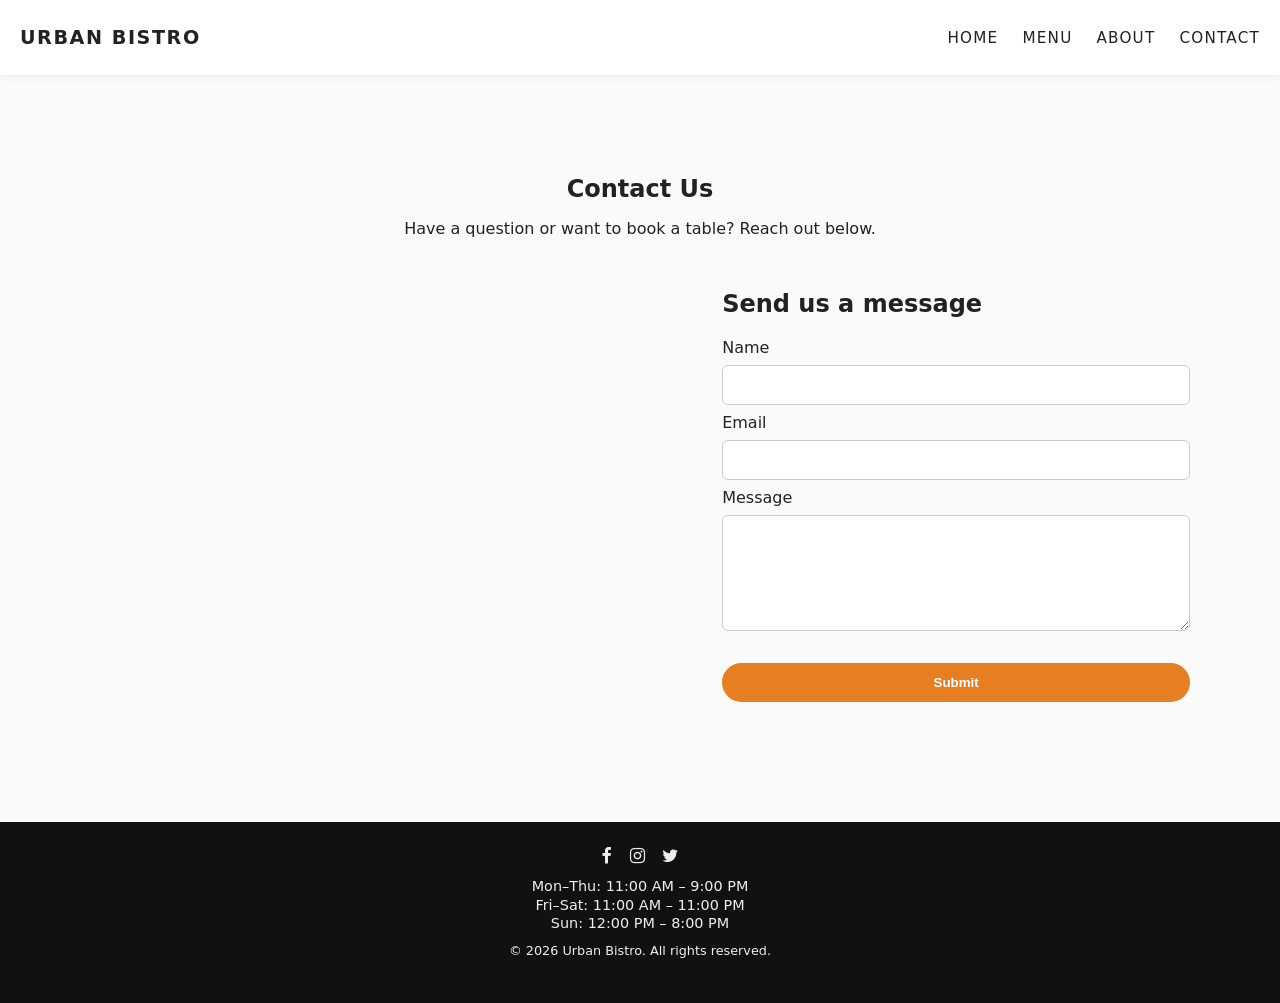
==== contact.html @ 8b9584d7 "Add files via upload" ====
<!DOCTYPE html>
<html lang="en">
<head>
  <meta charset="UTF-8" />
  <meta name="viewport" content="width=device-width, initial-scale=1.0" />
  <title>Urban Bistro | Home</title>
  <link rel="stylesheet" href="styles.css" />
  <link rel="stylesheet"
        href="https://cdnjs.cloudflare.com/ajax/libs/font-awesome/4.7.0/css/font-awesome.min.css" />
</head>
<body>
  <header class="header">
    <nav class="navbar">
      <a href="index.html" class="logo">Urban Bistro</a>
      <ul class="nav-menu">
        <li><a href="index.html" class="nav-link">Home</a></li>
        <li><a href="menu.html" class="nav-link">Menu</a></li>
        <li><a href="about.html" class="nav-link">About</a></li>
        <li><a href="contact.html" class="nav-link">Contact</a></li>
      </ul>
      <div class="hamburger">
        <span class="bar"></span>
        <span class="bar"></span>
        <span class="bar"></span>
      </div>
    </nav>
  </header>

<main class="page">
  <section class="page-header">
    <h1>Contact Us</h1>
    <p>Have a question or want to book a table? Reach out below.</p>
  </section>

  <section class="contact-layout container">
    <!-- Google Map -->
    <div class="map-container">
      <!-- Replace the src with the embed link for your chosen address -->
      <iframe
        src="https://www.google.com/maps/embed?pb=!1m18!1m12!1m3!1d3021.992915...etc"
        width="100%"
        height="350"
        style="border:0;"
        allowfullscreen=""
        loading="lazy"
        referrerpolicy="no-referrer-when-downgrade">
      </iframe>
    </div>

    <!-- Contact form -->
    <div class="contact-form">
      <h2>Send us a message</h2>
      <form>
        <label for="name">Name</label>
        <input id="name" type="text" name="name" required />

        <label for="email">Email</label>
        <input id="email" type="email" name="email" required />

        <label for="message">Message</label>
        <textarea id="message" name="message" rows="5" required></textarea>

        <button type="submit" class="btn">Submit</button>
      </form>
    </div>
  </section>
</main>


  <footer class="footer">
    <div class="footer-social">
      <a href="#" aria-label="Facebook"><i class="fa fa-facebook"></i></a>
      <a href="#" aria-label="Instagram"><i class="fa fa-instagram"></i></a>
      <a href="#" aria-label="Twitter"><i class="fa fa-twitter"></i></a>
    </div>
    <div class="footer-hours">
      <p>Mon–Thu: 11:00 AM – 9:00 PM</p>
      <p>Fri–Sat: 11:00 AM – 11:00 PM</p>
      <p>Sun: 12:00 PM – 8:00 PM</p>
    </div>
    <p class="footer-copy">&copy; 2026 Urban Bistro. All rights reserved.</p>
  </footer>

  <script src="script.js"></script>
</body>
</html>
---- styles.css ----
*,
*::before,
*::after {
  box-sizing: border-box;
}

body {
  margin: 0;
  font-family: system-ui, -apple-system, BlinkMacSystemFont, "Segoe UI", sans-serif;
  color: #222;
  background-color: #fafafa;
}

img {
  max-width: 100%;
  display: block;
}

a {
  text-decoration: none;
  color: inherit;
}

.container {
  width: 90%;
  max-width: 1100px;
  margin: 0 auto;
}

/* Header / Nav */

.header {
  position: sticky;
  top: 0;
  z-index: 100;
  background-color: #ffffff;
  box-shadow: 0 2px 8px rgba(0,0,0,0.06);
}

.navbar {
  display: flex;
  align-items: center;
  justify-content: space-between;
  padding: 0.75rem 1.25rem;
}

.logo {
  font-weight: 700;
  font-size: 1.2rem;
  letter-spacing: 0.08em;
  text-transform: uppercase;
}

.nav-menu {
  list-style: none;
  display: flex;
  gap: 1.5rem;
}

.nav-link {
  font-size: 0.95rem;
  text-transform: uppercase;
  letter-spacing: 0.08em;
}

.nav-link:hover {
  color: #e67e22;
}

/* Hamburger */

.hamburger {
  display: none;
  flex-direction: column;
  gap: 4px;
  cursor: pointer;
}

.bar {
  width: 22px;
  height: 2px;
  background-color: #222;
  transition: transform 0.3s ease, opacity 0.3s ease;
}

/* Hero */

.hero {
  position: relative;
  height: 60vh;
  min-height: 360px;
  background-image: url("images/hero.jpg");
  background-size: cover;
  background-position: center;
  display: flex;
  align-items: center;
  justify-content: center;
  color: #ffffff;
  text-align: center;
}

.hero-overlay {
  position: absolute;
  inset: 0;
  background: linear-gradient(
    120deg,
    rgba(0,0,0,0.7),
    rgba(0,0,0,0.3)
  );
}

.hero-content {
  position: relative;
  z-index: 1;
  padding: 1rem;
}

.hero h1 {
  font-size: 2.5rem;
  letter-spacing: 0.1em;
  text-transform: uppercase;
}

.hero p {
  margin-top: 0.5rem;
  font-size: 1.1rem;
}

.btn {
  display: inline-block;
  margin-top: 1.5rem;
  padding: 0.75rem 1.5rem;
  background-color: #e67e22;
  color: #fff;
  border-radius: 999px;
  font-weight: 600;
  border: none;
  cursor: pointer;
}

.btn:hover {
  background-color: #cf711f;
}

/* Sections */

.page {
  padding: 2.5rem 0 3rem;
}

.page-header {
  text-align: center;
  padding: 2.5rem 1rem 1rem;
}

.page-header h1 {
  margin-bottom: 0.5rem;
}

.about-preview,
.gallery {
  padding: 2.5rem 0;
}

.about-preview p {
  max-width: 650px;
  margin: 0.75rem auto 0;
}

/* Menu */

.menu-section {
  padding: 1.5rem 1rem;
}

.menu-section h2 {
  text-align: center;
  margin-bottom: 1rem;
}

.menu-cards {
  display: grid;
  grid-template-columns: repeat(auto-fit, minmax(220px, 1fr));
  gap: 1rem;
  width: 90%;
  max-width: 900px;
  margin: 0 auto 1.5rem;
}

.menu-card {
  background-color: #fff;
  padding: 1rem 1.25rem;
  border-radius: 8px;
  box-shadow: 0 2px 6px rgba(0,0,0,0.05);
}

.menu-desc {
  font-size: 0.9rem;
  color: #555;
}

.menu-price {
  margin-top: 0.5rem;
  font-weight: 700;
  color: #e67e22;
}

.menu-table {
  width: 90%;
  max-width: 700px;
  margin: 0 auto;
  border-collapse: collapse;
  background: #fff;
  box-shadow: 0 2px 6px rgba(0,0,0,0.05);
}

.menu-table th,
.menu-table td {
  padding: 0.75rem 1rem;
  border-bottom: 1px solid #eee;
}

.menu-table th {
  background-color: #f6f6f6;
}

/* Gallery slider */

.slider {
  position: relative;
  margin-top: 1.5rem;
}

.slider-window {
  overflow: hidden;
  border-radius: 10px;
  box-shadow: 0 2px 8px rgba(0,0,0,0.1);
}

.slider-track {
  display: flex;
  transition: transform 0.4s ease;
}

.slider-track img {
  width: 100%;
  flex-shrink: 0;
  object-fit: cover;
  max-height: 350px;
}

.slider-btn {
  position: absolute;
  top: 50%;
  transform: translateY(-50%);
  border: none;
  background-color: rgba(0,0,0,0.4);
  color: #fff;
  padding: 0.5rem 0.75rem;
  cursor: pointer;
  border-radius: 50%;
}

.slider-btn.prev {
  left: 10px;
}

.slider-btn.next {
  right: 10px;
}

/* Contact */

.contact-layout {
  display: grid;
  grid-template-columns: 1.3fr 1fr;
  gap: 1.5rem;
  padding-bottom: 2.5rem;
}

.map-container iframe {
  border-radius: 10px;
}

.contact-form form {
  display: flex;
  flex-direction: column;
  gap: 0.5rem;
}

.contact-form input,
.contact-form textarea {
  padding: 0.6rem 0.75rem;
  border-radius: 6px;
  border: 1px solid #ccc;
  font: inherit;
}

/* Footer */

.footer {
  background-color: #111;
  color: #eee;
  text-align: center;
  padding: 1.5rem 1rem 2rem;
  margin-top: 2rem;
}

.footer-social {
  margin-bottom: 0.75rem;
}

.footer-social a {
  color: #eee;
  margin: 0 0.4rem;
  font-size: 1.1rem;
}

.footer-hours p {
  margin: 0.15rem 0;
  font-size: 0.9rem;
}

.footer-copy {
  margin-top: 0.75rem;
  font-size: 0.8rem;
}

/* RESPONSIVE DESIGN */

@media (max-width: 768px) {
  .nav-menu {
    position: fixed;
    top: 60px;
    right: -100%;
    flex-direction: column;
    background-color: #fff;
    width: 70%;
    max-width: 260px;
    padding: 1.25rem 1.5rem;
    gap: 1rem;
    box-shadow: 0 10px 27px rgba(0,0,0,0.15);
    transition: right 0.3s ease;
  }

  .nav-menu.active {
    right: 0;
  }

  .hamburger {
    display: flex;
  }

  .hamburger.active .bar:nth-child(1) {
    transform: translateY(6px) rotate(45deg);
  }
  .hamburger.active .bar:nth-child(2) {
    opacity: 0;
  }
  .hamburger.active .bar:nth-child(3) {
    transform: translateY(-6px) rotate(-45deg);
  }

  .hero h1 {
    font-size: 2rem;
  }

  .contact-layout {
    grid-template-columns: 1fr;
  }
}

@media (max-width: 500px) {
  .hero {
    height: 55vh;
  }

  .page-header {
    padding-top: 1.5rem;
  }
}
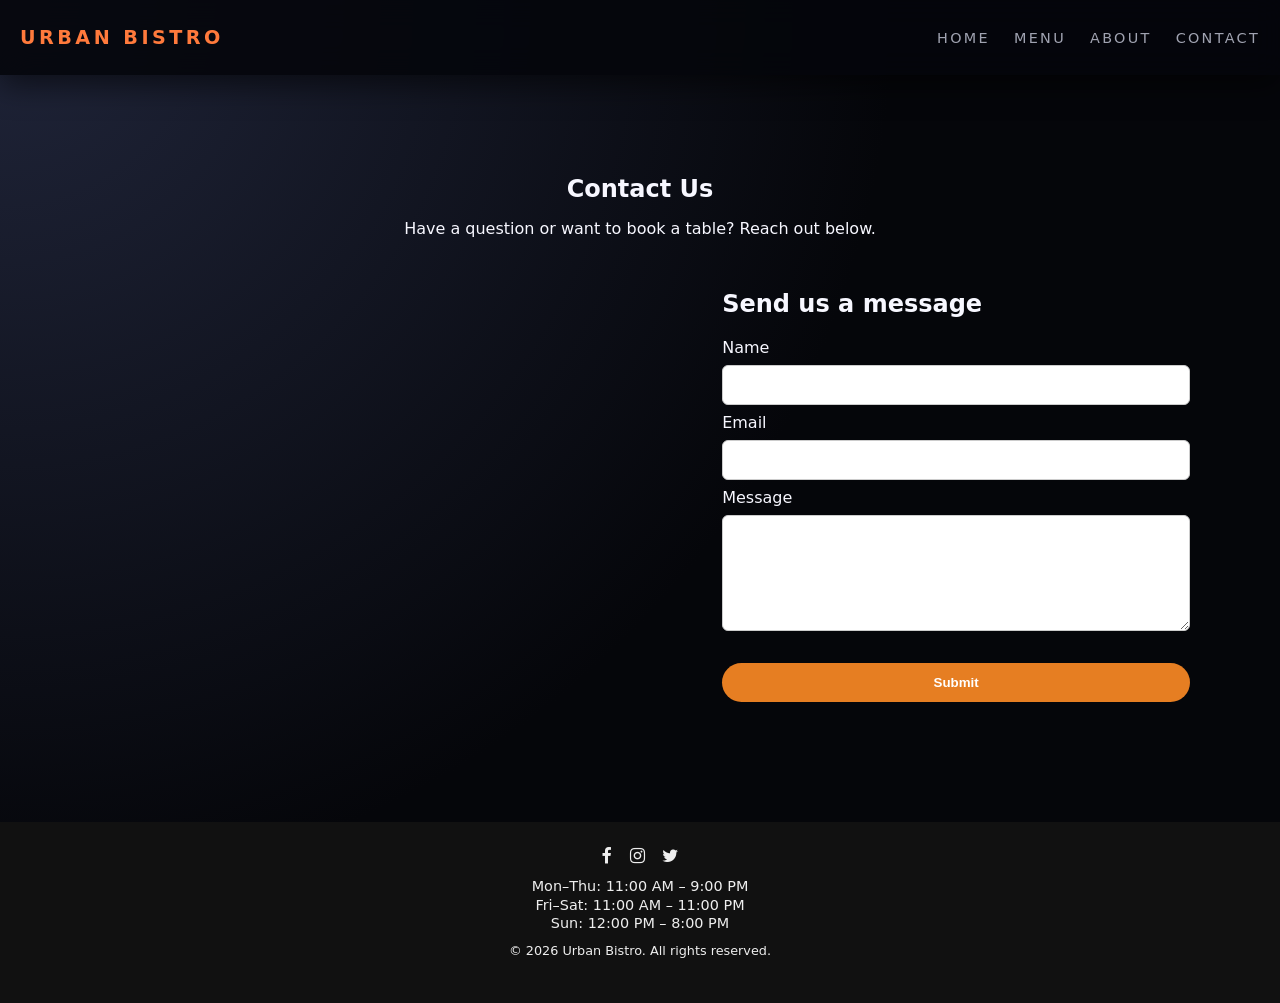
==== commit c7871873: "Add files via upload" ====
--- a/contact.html
+++ b/contact.html
@@ -37,7 +37,7 @@
     <div class="map-container">
       <!-- Replace the src with the embed link for your chosen address -->
       <iframe
-        src="https://www.google.com/maps/embed?pb=!1m18!1m12!1m3!1d3021.992915...etc"
+        src="https://share.google/3h9FT3nI1ta76rIEC"
         width="100%"
         height="350"
         style="border:0;"
--- a/styles.css
+++ b/styles.css
@@ -4,12 +4,22 @@
   box-sizing: border-box;
 }
 
+:root {
+  --bg: #0b0c10;          
+  --bg-elevated: #14161f; 
+  --accent: #ff7a3c;      
+  --accent-soft: #ffb88a; 
+  --text-main: #f7f7ff;
+  --text-muted: #a0a3b1;
+}
+
 body {
   margin: 0;
   font-family: system-ui, -apple-system, BlinkMacSystemFont, "Segoe UI", sans-serif;
-  color: #222;
-  background-color: #fafafa;
-}
+  color: var(--text-main);
+  background: radial-gradient(circle at top left, #20253a 0, #05060a 55%);
+}
+
 
 img {
   max-width: 100%;
@@ -33,8 +43,9 @@
   position: sticky;
   top: 0;
   z-index: 100;
-  background-color: #ffffff;
-  box-shadow: 0 2px 8px rgba(0,0,0,0.06);
+  background: rgba(5, 6, 12, 0.9);
+  backdrop-filter: blur(14px);
+  box-shadow: 0 10px 30px rgba(0,0,0,0.55);
 }
 
 .navbar {
@@ -45,11 +56,13 @@
 }
 
 .logo {
-  font-weight: 700;
+  font-weight: 800;
   font-size: 1.2rem;
-  letter-spacing: 0.08em;
+  letter-spacing: 0.18em;
   text-transform: uppercase;
-}
+  color: var(--accent);
+}
+
 
 .nav-menu {
   list-style: none;
@@ -58,13 +71,30 @@
 }
 
 .nav-link {
-  font-size: 0.95rem;
+  font-size: 0.9rem;
   text-transform: uppercase;
-  letter-spacing: 0.08em;
+  letter-spacing: 0.16em;
+  color: var(--text-muted);
+  position: relative;
+}
+
+.nav-link::after {
+  content: "";
+  position: absolute;
+  left: 0;
+  bottom: -0.3rem;
+  width: 0;
+  height: 2px;
+  background: linear-gradient(90deg, var(--accent), var(--accent-soft));
+  transition: width 0.25s ease;
 }
 
 .nav-link:hover {
-  color: #e67e22;
+  color: var(--text-main);
+}
+
+.nav-link:hover::after {
+  width: 100%;
 }
 
 /* Hamburger */
@@ -89,7 +119,7 @@
   position: relative;
   height: 60vh;
   min-height: 360px;
-  background-image: url("images/hero.jpg");
+  background-image: url(https://mrhero.com/wp-content/uploads/2024/04/Original-Italian-1536x754.png);
   background-size: cover;
   background-position: center;
   display: flex;
@@ -169,6 +199,36 @@
 
 /* Menu */
 
+.menu-item {
+  display: flex;
+  gap: 1rem;
+  align-items: flex-start;
+}
+
+.menu-img {
+  width: 110px;         
+  height: 80px;         
+  object-fit: cover;     
+  border-radius: 6px;
+  flex-shrink: 0;
+}
+
+.menu-text {
+  flex: 1;
+}
+
+
+@media (max-width: 600px) {
+  .menu-item {
+    flex-direction: column;
+  }
+
+  .menu-img {
+    width: 100%;
+    height: 180px;
+  }
+}
+
 .menu-section {
   padding: 1.5rem 1rem;
 }
@@ -188,21 +248,31 @@
 }
 
 .menu-card {
-  background-color: #fff;
-  padding: 1rem 1.25rem;
-  border-radius: 8px;
-  box-shadow: 0 2px 6px rgba(0,0,0,0.05);
+  background: linear-gradient(145deg, #151827, #0a0b13);
+  padding: 1.1rem 1.25rem;
+  border-radius: 14px;
+  box-shadow:
+    0 18px 45px rgba(0,0,0,0.9),
+    0 0 0 1px rgba(255,255,255,0.05);
+  border: 1px solid rgba(255, 122, 60, 0.12);
+}
+
+.menu-card h3 {
+  margin: 0 0 0.3rem;
+  color: #ffffff;           
+  font-weight: 700;
 }
 
 .menu-desc {
   font-size: 0.9rem;
-  color: #555;
-}
+  color: #c4c7d5;           
+}
+
 
 .menu-price {
   margin-top: 0.5rem;
   font-weight: 700;
-  color: #e67e22;
+  color: #ffd3a3;        
 }
 
 .menu-table {
@@ -210,18 +280,31 @@
   max-width: 700px;
   margin: 0 auto;
   border-collapse: collapse;
-  background: #fff;
-  box-shadow: 0 2px 6px rgba(0,0,0,0.05);
+  background: #10121b;
+  box-shadow:
+    0 18px 45px rgba(0,0,0,0.9),
+    0 0 0 1px rgba(255,255,255,0.04);
+  border-radius: 14px;
+  overflow: hidden;
 }
 
 .menu-table th,
 .menu-table td {
-  padding: 0.75rem 1rem;
-  border-bottom: 1px solid #eee;
+  padding: 0.85rem 1.1rem;
+  border-bottom: 1px solid rgba(255,255,255,0.06);
 }
 
 .menu-table th {
-  background-color: #f6f6f6;
+  background: linear-gradient(120deg, #151827, #181b2a);
+  color: #e5e7f5;
+}
+
+.menu-table td {
+  color: #d7d9e6;
+}
+
+.menu-table tr:last-child td {
+  border-bottom: none;
 }
 
 /* Gallery slider */
@@ -231,10 +314,16 @@
   margin-top: 1.5rem;
 }
 
+.gallery .container {
+  max-width: 900px;
+}
+
 .slider-window {
+  position: relative;
   overflow: hidden;
-  border-radius: 10px;
-  box-shadow: 0 2px 8px rgba(0,0,0,0.1);
+  border-radius: 16px;
+  box-shadow: 0 18px 45px rgba(0,0,0,0.9);
+  max-height: none;         
 }
 
 .slider-track {
@@ -244,9 +333,9 @@
 
 .slider-track img {
   width: 100%;
+  height: 280px;             
+  object-fit: cover;         
   flex-shrink: 0;
-  object-fit: cover;
-  max-height: 350px;
 }
 
 .slider-btn {
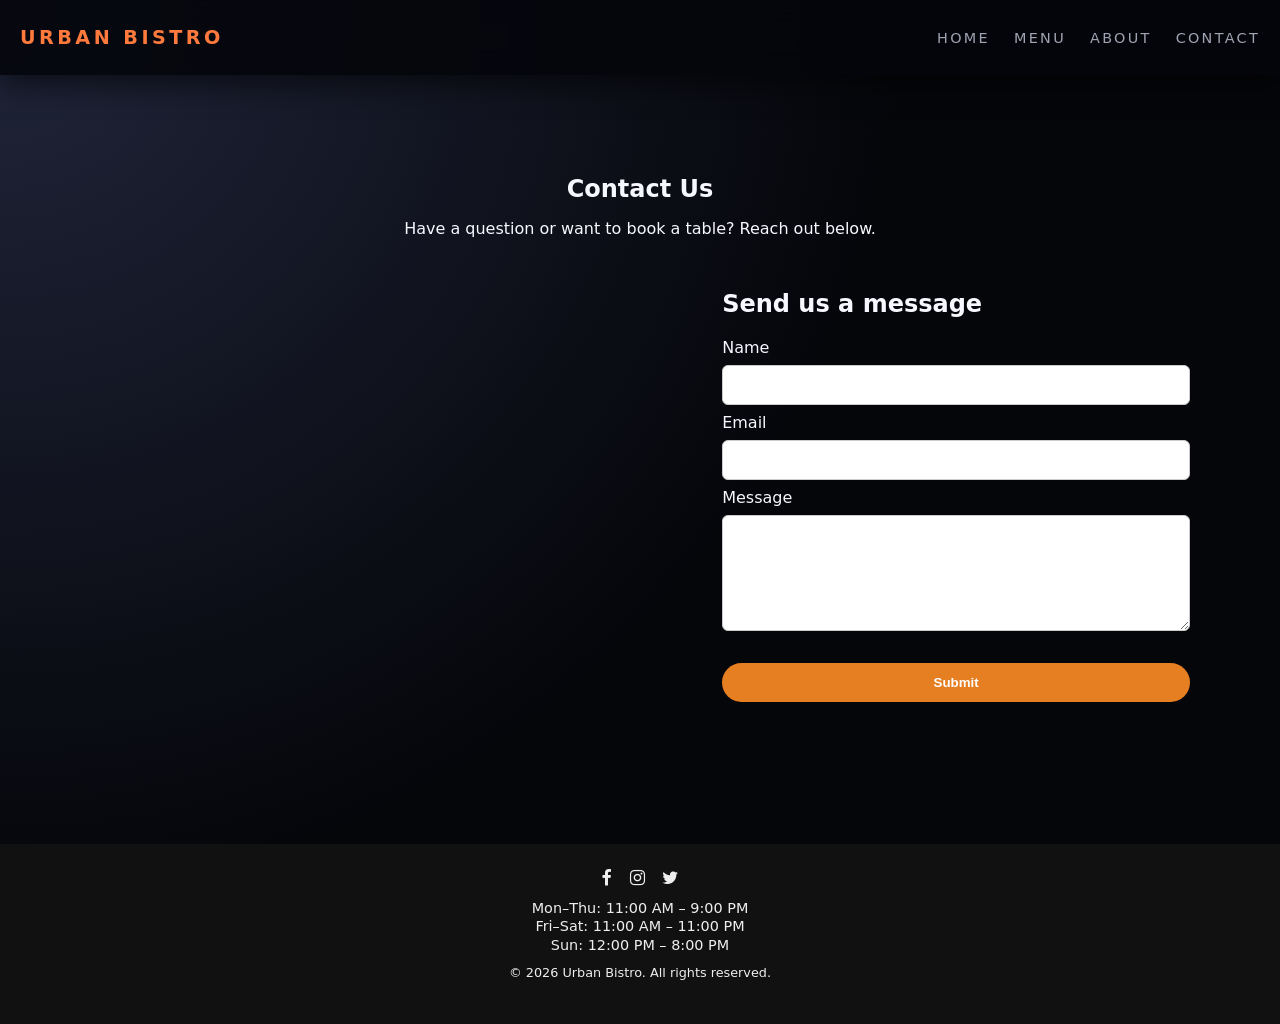
==== commit ed0847b4: "Add files via upload" ====
--- a/contact.html
+++ b/contact.html
@@ -35,16 +35,16 @@
   <section class="contact-layout container">
     <!-- Google Map -->
     <div class="map-container">
-      <!-- Replace the src with the embed link for your chosen address -->
-      <iframe
-        src="https://share.google/3h9FT3nI1ta76rIEC"
-        width="100%"
-        height="350"
-        style="border:0;"
-        allowfullscreen=""
-        loading="lazy"
-        referrerpolicy="no-referrer-when-downgrade">
-      </iframe>
+      
+<iframe 
+src="https://www.google.com/maps/embed?pb=!1m18!1m12!1m3!1d3024.0024165369823!2d-73.9573664!3d40.7179633!2m3!1f0!2f0!3f0!3m2!1i1024!2i768!4f13.1!3m3!1m2!1s0x89c259ac6f891b45%3A0x3889b49ea9107238!2s7th%20Street%20Burger%20Williamsburg!5e0!3m2!1sen!2sus!4v1773193175539!5m2!1sen!2sus" 
+width="600" 
+height="450" 
+style="border:0;" 
+allowfullscreen="" 
+loading="lazy" 
+referrerpolicy="no-referrer-when-downgrade">
+</iframe>
     </div>
 
     <!-- Contact form -->
